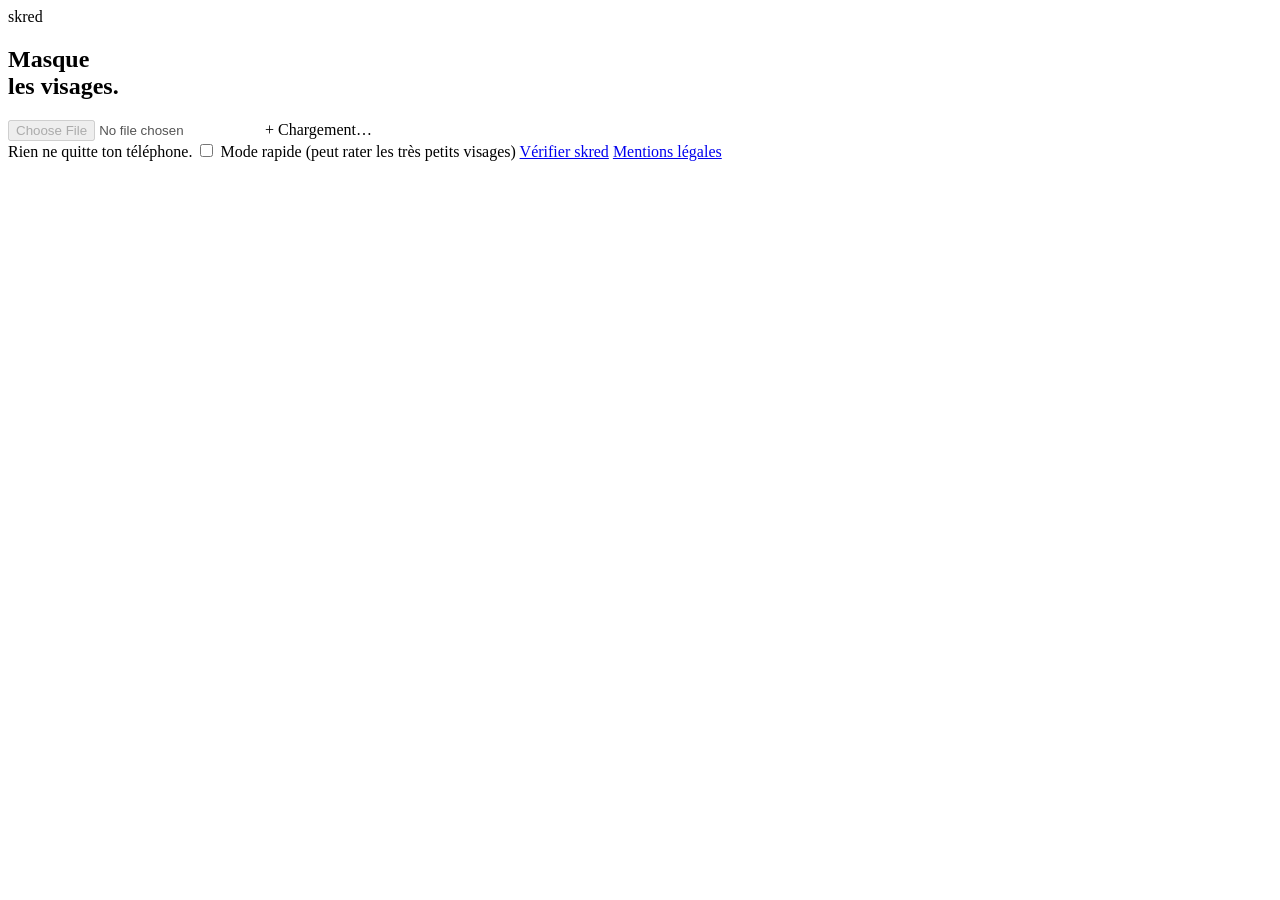
==== index.html @ 3abda354 "Merge b3fa2503c92418bdef7281a80622d403e297e1d4 into e3a7ec25f1b0d2bd3cec6b0a2721b082fd1eb796" ====
<!doctype html>
<html lang="fr">
<head>
<meta charset="utf-8">
<meta name="viewport" content="width=device-width, initial-scale=1, viewport-fit=cover">
<meta http-equiv="Content-Security-Policy" content="default-src 'self'; script-src 'self' 'wasm-unsafe-eval'; style-src 'self'; font-src 'self'; img-src 'self' blob: data:; media-src 'self' blob:; connect-src 'self'; worker-src 'self' blob:; object-src 'none'; base-uri 'none'; form-action 'none'">
<meta name="referrer" content="no-referrer">
<meta name="theme-color" content="#efede6">
<meta name="description" content="Masque les visages d'une vidéo ou d'une photo avec un carré plein, directement sur ton téléphone. Rien n'est envoyé sur internet.">
<title>skred · masque les visages avant de poster</title>
<link rel="icon" type="image/svg+xml" href="data:image/svg+xml,%3Csvg%20xmlns=%22http://www.w3.org/2000/svg%22%20viewBox=%220%200%2032%2032%22%3E%3Crect%20width=%2232%22%20height=%2232%22%20fill=%22%23efede6%22/%3E%3Crect%20x=%226%22%20y=%226%22%20width=%2220%22%20height=%2220%22%20fill=%22%230b0b0a%22/%3E%3C/svg%3E">
<link rel="manifest" href="manifest.webmanifest">
<link rel="apple-touch-icon" href="icons/icon-180.png">
<meta name="mobile-web-app-capable" content="yes">
<meta name="apple-mobile-web-app-title" content="skred">
<link rel="stylesheet" href="vendor/fonts/fonts.css">
<link rel="stylesheet" href="style.css">
</head>
<body>

<!-- Accueil -->
<section id="s-home" class="screen paper">
  <header class="top"><span class="brand">skred</span><button class="install" id="install" type="button" hidden>Installer l'app</button></header>
  <div class="middle">
    <h1 class="title">Masque<br>les visages.</h1>
    <label class="square pick" id="pickLabel" aria-disabled="true">
      <input type="file" id="file" accept="video/*,image/*" disabled>
      <span class="plus" aria-hidden="true">+</span>
      <span class="pickText" id="pickText">Chargement…</span>
    </label>
  </div>
  <p id="homeError" class="error" hidden></p>
  <footer class="foot">
    <span id="footNote">Rien ne quitte ton téléphone.</span>
    <label class="fast"><input type="checkbox" id="fast"> Mode rapide (peut rater les très petits visages)</label>
    <a href="verifier.html">Vérifier skred</a>
    <a href="mentions.html">Mentions légales</a>
    <span id="version"></span>
  </footer>
</section>

<!-- Guide d'installation sur iPhone (Apple ne permet pas d'installer depuis un bouton) -->
<div class="sheetBack" id="iosSheet" hidden>
  <div class="sheet" role="dialog" aria-modal="true" aria-labelledby="iosTitle">
    <h2 id="iosTitle">Installer<br>sur iPhone</h2>
    <p class="note">Gratuit, sans App Store. skred s'ouvrira comme une app, même sans réseau.</p>
    <ol class="steps">
      <li id="iosInApp" hidden><span class="n">0</span><span class="t">Ouvre cette page dans Safari : menu ⋯ puis « Ouvrir dans Safari » ou « dans le navigateur »</span><span></span></li>
      <li><span class="n">1</span><span class="t" id="iosShare">Touche le bouton Partager, en bas de Safari. Sur iOS 26, il est dans le menu ⋯ en bas à droite</span>
        <svg viewBox="0 0 24 24" fill="none" stroke="currentColor" stroke-width="1.8" stroke-linecap="round" stroke-linejoin="round" aria-hidden="true"><path d="M12 3v12M8 7l4-4 4 4"/><path d="M6 11H5v10h14V11h-1"/></svg></li>
      <li><span class="n">2</span><span class="t">Choisis « Sur l'écran d'accueil »</span>
        <svg viewBox="0 0 24 24" fill="none" stroke="currentColor" stroke-width="1.8" stroke-linecap="round" aria-hidden="true"><rect x="4" y="4" width="16" height="16" rx="3"/><path d="M12 8v8M8 12h8"/></svg></li>
      <li><span class="n">3</span><span class="t">Touche « Ajouter », en haut à droite</span><span></span></li>
    </ol>
    <button class="close" id="iosClose" type="button">J'ai compris</button>
  </div>
</div>

<!-- Analyse -->
<section id="s-scan" class="screen paper" hidden>
  <header class="top"><span class="brand">skred</span></header>
  <div class="middle">
    <span class="big" id="scanText">0%</span>
    <div class="square frame" id="scanFrame">
      <span class="tag">Image en cours</span>
      <span class="fill up" id="scanBar"></span>
    </div>
  </div>
  <button class="link" id="scanCancel" type="button">Annuler</button>
</section>

<!-- Vérification -->
<section id="s-review" class="screen ink" hidden>
  <p class="banner" id="hint">Touche un visage pour le masquer ou le démasquer.</p>
  <div class="stage" id="stage">
    <canvas id="view"></canvas>
    <button class="link small" id="restoreAll" type="button" hidden></button>
    <div class="maskBar" id="maskBar" hidden>
      <button type="button" id="mMinus" title="Plus petit">−</button>
      <button type="button" id="mPlus" title="Plus grand">+</button>
      <button type="button" id="mAll" title="Sur toute la vidéo" class="videoOnly">∞</button>
      <button type="button" id="mDelete" title="Retirer" class="sep">×</button>
    </div>
  </div>
  <div class="deck">
    <div class="timeline videoOnly" id="timeline">
      <button type="button" id="prev" class="step" title="Image précédente">‹</button>
      <div class="track"><canvas id="tracks"></canvas><input type="range" id="time" min="0" max="1" step="0.01" value="0" aria-label="Position dans la vidéo"></div>
      <button type="button" id="next" class="step" title="Image suivante">›</button>
    </div>
    <div class="row">
      <button type="button" id="play" class="ctl videoOnly" title="Lecture">▶</button>
      <button type="button" id="styleBtn" class="ctl" title="Style du masque"><span class="sq"></span></button>
      <button type="button" id="audioBtn" class="ctl mono videoOnly on" title="Garder le son">SON</button>
      <button type="button" id="export" class="go">Exporter</button>
    </div>
    <button type="button" id="personBtn" class="link">Masquer une personne en entier</button>
    <div class="row" id="personBar" hidden>
      <button type="button" id="pTrack" class="go">Masquer cette zone</button>
      <button type="button" id="pOther" class="ctl mono" title="Autre découpe">AUTRE</button>
      <button type="button" id="pCancel" class="ctl" title="Annuler">×</button>
    </div>
    <p class="note videoOnly" id="audioNote">Son gardé. La voix aussi permet de reconnaître quelqu'un.</p>
  </div>
</section>

<!-- Création -->
<section id="s-export" class="screen paper" hidden>
  <header class="top"><span class="brand">skred</span></header>
  <div class="middle">
    <span class="big" id="exportPct">0%</span>
    <div class="square frame" id="exportFrame">
      <span class="fill side" id="exportBar"></span>
    </div>
    <span class="strong">Garde l'écran allumé.</span>
    <span class="note" id="exportText"></span>
  </div>
  <button class="link" id="exportCancel" type="button">Annuler</button>
</section>

<!-- Résultat -->
<section id="s-done" class="screen paper" hidden>
  <header class="top"><span class="brand">skred</span></header>
  <div class="middle">
    <span class="big" id="doneTitle">Prête.</span>
    <div class="square frame dark">
      <video id="result" controls playsinline></video>
      <img id="resultImg" alt="Photo masquée" hidden>
    </div>
    <span class="strong" id="doneCheck">Regarde-la en entier avant de poster.</span>
    <span class="note">Le masque cache les visages, pas les vêtements, les tatouages, la voix ni le lieu. Aucun outil ne protège à 100 %.</span>
  </div>
  <div class="bottom">
    <a class="cta" id="download">Télécharger<span>↓</span></a>
    <div class="links">
      <button class="link" id="back" type="button">Corriger</button>
      <button class="link" id="share" type="button" hidden>Enregistrer ou partager</button>
      <button class="link" id="restart2" type="button">Autre fichier</button>
    </div>
    <span class="note" id="doneInfo"></span>
  </div>
</section>

<p id="fatal" class="error" hidden></p>
<p id="stats" class="note" hidden></p>

<video id="src" class="src" playsinline muted preload="auto"></video>
<script type="module" src="app.js"></script>
</body>
</html>
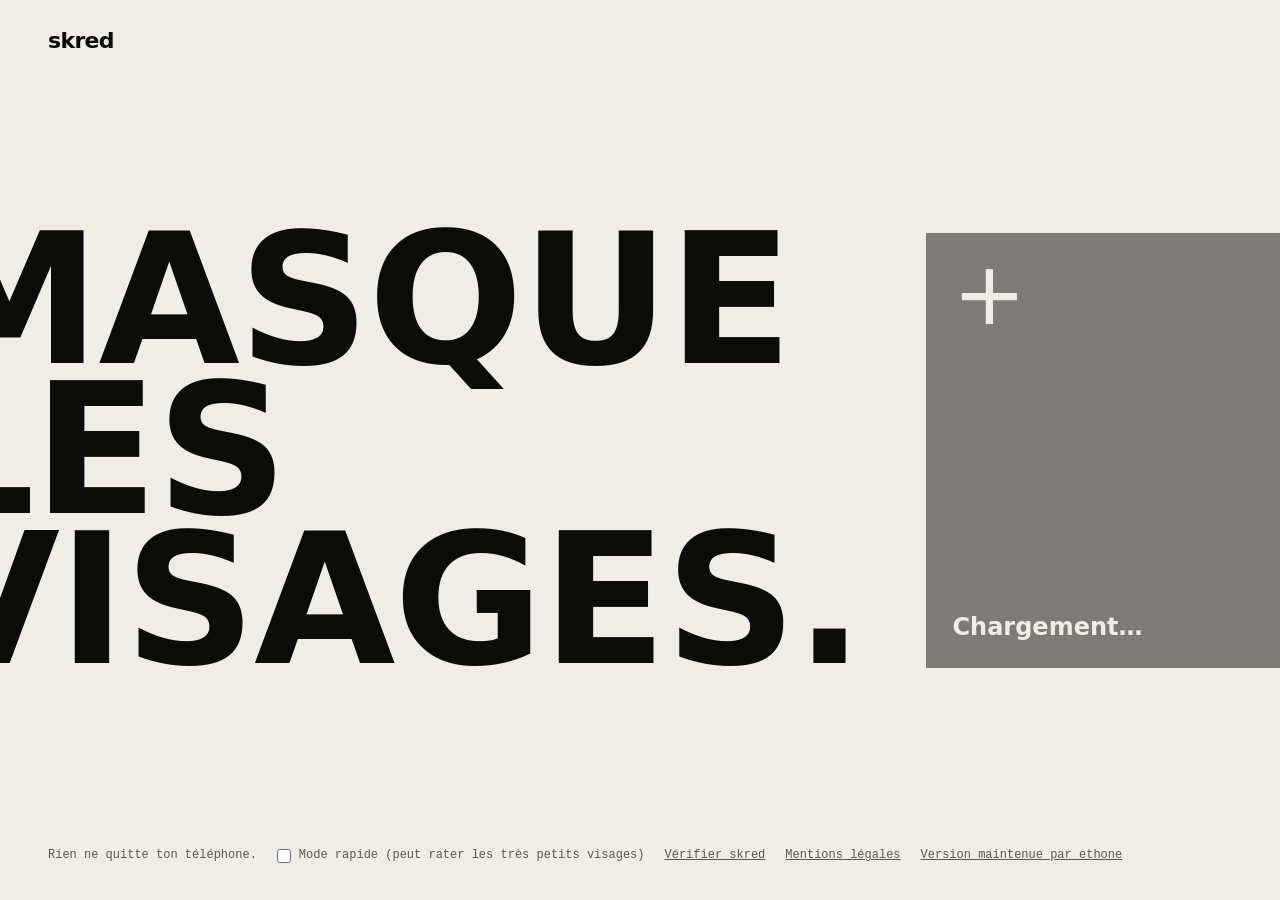
==== commit 2971703a: "Merge 2af11d168a0c9f878225cdbc935a66f2e5a0b3a6 into e3a7ec25f1b0d2bd3cec6b0a2721b082fd1eb796" ====
--- a/index.html
+++ b/index.html
@@ -35,6 +35,7 @@
     <label class="fast"><input type="checkbox" id="fast"> Mode rapide (peut rater les très petits visages)</label>
     <a href="verifier.html">Vérifier skred</a>
     <a href="mentions.html">Mentions légales</a>
+    <a href="https://github.com/ethoneslop/skred">Version maintenue par ethone</a>
     <span id="version"></span>
   </footer>
 </section>
@@ -74,31 +75,53 @@
   <p class="banner" id="hint">Touche un visage pour le masquer ou le démasquer.</p>
   <div class="stage" id="stage">
     <canvas id="view"></canvas>
+    <div class="zoomBar" role="group" aria-label="Zoom de l'aperçu">
+      <button type="button" id="zoomOut" title="Réduire l'aperçu" aria-label="Réduire l'aperçu">−</button>
+      <button type="button" id="zoomReset" title="Revenir à 100 %">100 %</button>
+      <button type="button" id="zoomIn" title="Agrandir l'aperçu" aria-label="Agrandir l'aperçu">+</button>
+      <button type="button" id="panView" title="Déplacer l'aperçu agrandi" aria-pressed="false" hidden>Déplacer</button>
+    </div>
+    <div id="maskHandles" hidden>
+      <button type="button" class="resizeHandle nw" id="resize-nw" aria-label="Redimensionner le coin supérieur gauche"></button>
+      <button type="button" class="resizeHandle n" id="resize-n" aria-label="Redimensionner le bord supérieur"></button>
+      <button type="button" class="resizeHandle ne" id="resize-ne" aria-label="Redimensionner le coin supérieur droit"></button>
+      <button type="button" class="resizeHandle e" id="resize-e" aria-label="Redimensionner le bord droit"></button>
+      <button type="button" class="resizeHandle se" id="resize-se" aria-label="Redimensionner le coin inférieur droit"></button>
+      <button type="button" class="resizeHandle s" id="resize-s" aria-label="Redimensionner le bord inférieur"></button>
+      <button type="button" class="resizeHandle sw" id="resize-sw" aria-label="Redimensionner le coin inférieur gauche"></button>
+      <button type="button" class="resizeHandle w" id="resize-w" aria-label="Redimensionner le bord gauche"></button>
+    </div>
     <button class="link small" id="restoreAll" type="button" hidden></button>
     <div class="maskBar" id="maskBar" hidden>
-      <button type="button" id="mMinus" title="Plus petit">−</button>
-      <button type="button" id="mPlus" title="Plus grand">+</button>
-      <button type="button" id="mAll" title="Sur toute la vidéo" class="videoOnly">∞</button>
-      <button type="button" id="mDelete" title="Retirer" class="sep">×</button>
+      <button type="button" id="mDelete" title="Retirer">×</button>
     </div>
   </div>
   <div class="deck">
-    <div class="timeline videoOnly" id="timeline">
-      <button type="button" id="prev" class="step" title="Image précédente">‹</button>
-      <div class="track"><canvas id="tracks"></canvas><input type="range" id="time" min="0" max="1" step="0.01" value="0" aria-label="Position dans la vidéo"></div>
-      <button type="button" id="next" class="step" title="Image suivante">›</button>
+    <div class="timelineGroup videoOnly">
+      <div class="timeline" id="timeline">
+        <button type="button" id="prev" class="step" title="Image précédente">‹</button>
+        <div class="track" id="trackScroll"><div class="trackSurface" id="trackSurface"><canvas id="tracks"></canvas><input type="range" id="time" min="0" max="1" step="0.01" value="0" aria-label="Position dans la vidéo" title="Clique sur une ligne pour sélectionner son masque"></div></div>
+        <button type="button" id="next" class="step" title="Image suivante">›</button>
+      </div>
+      <p class="note" id="frameStatus" aria-live="off"></p>
+      <div class="maskTiming" id="maskTiming" role="group" aria-label="Durée du masque sélectionné" hidden>
+        <div class="timingFields">
+          <label>Début (s)<input type="number" id="mStart" min="0" step="any" inputmode="decimal"></label>
+          <label>Fin (s)<input type="number" id="mEnd" min="0" step="any" inputmode="decimal"></label>
+        </div>
+        <div class="timingActions">
+          <button type="button" id="mStartHere">Début ici</button>
+          <button type="button" id="mEndHere" title="Inclure l’image affichée, puis arrêter le masque">Fin ici</button>
+          <button type="button" id="mAll">Toute la vidéo</button>
+          <button type="button" id="mKey" title="Enregistrer la position et la taille sur cette image" hidden>◆ Point clé</button>
+        </div>
+      </div>
     </div>
     <div class="row">
       <button type="button" id="play" class="ctl videoOnly" title="Lecture">▶</button>
       <button type="button" id="styleBtn" class="ctl" title="Style du masque"><span class="sq"></span></button>
       <button type="button" id="audioBtn" class="ctl mono videoOnly on" title="Garder le son">SON</button>
       <button type="button" id="export" class="go">Exporter</button>
-    </div>
-    <button type="button" id="personBtn" class="link">Masquer une personne en entier</button>
-    <div class="row" id="personBar" hidden>
-      <button type="button" id="pTrack" class="go">Masquer cette zone</button>
-      <button type="button" id="pOther" class="ctl mono" title="Autre découpe">AUTRE</button>
-      <button type="button" id="pCancel" class="ctl" title="Annuler">×</button>
     </div>
     <p class="note videoOnly" id="audioNote">Son gardé. La voix aussi permet de reconnaître quelqu'un.</p>
   </div>
--- a/style.css
+++ b/style.css
@@ -0,0 +1,459 @@
+:root {
+  --paper: #efede6;
+  --ink: #0b0b0a;
+  --yellow: #e4ff3a;
+  --mute: #5a5852;
+  --dim: #6a6862;
+  --soft: #9c9a93;
+  --line: #3a3a38;
+  --well: #1f1f1e;
+  --hatch-light: repeating-linear-gradient(45deg, #d8d6ce 0 6px, #cfcdc5 6px 12px);
+  --hatch-dark: repeating-linear-gradient(45deg, #2a2a28 0 6px, #232321 6px 12px);
+  --mono: 'JetBrains Mono', ui-monospace, SFMono-Regular, Menlo, monospace;
+}
+
+* { box-sizing: border-box; }
+html { -webkit-text-size-adjust: 100%; }
+body {
+  margin: 0;
+  background: var(--paper);
+  color: var(--ink);
+  font-family: 'Archivo', system-ui, -apple-system, sans-serif;
+  -webkit-font-smoothing: antialiased;
+}
+[hidden] { display: none !important; }
+button { font: inherit; color: inherit; }
+
+/* ---------- Écrans ---------- */
+
+.screen {
+  min-height: 100vh;
+  min-height: 100dvh;
+  display: flex;
+  flex-direction: column;
+  padding: 18px 24px calc(28px + env(safe-area-inset-bottom));
+}
+.paper { background: var(--paper); color: var(--ink); }
+.ink { background: var(--ink); color: var(--paper); padding: 0; }
+
+.top { display: flex; align-items: center; justify-content: space-between; }
+.brand { font-weight: 800; font-size: 20px; letter-spacing: -0.03em; }
+
+.middle {
+  flex: 1;
+  display: flex;
+  flex-direction: column;
+  justify-content: center;
+  gap: 28px;
+  padding: 24px 0;
+}
+
+.title, .big {
+  margin: 0;
+  font-weight: 900;
+  font-stretch: 62%;
+  font-size: clamp(64px, 24vw, 92px);
+  line-height: 0.84;
+  text-transform: uppercase;
+  letter-spacing: -0.01em;
+}
+.strong { font-weight: 800; font-size: 17px; line-height: 1.3; }
+.note { margin: 0; font: 500 11px/1.4 var(--mono); color: var(--mute); }
+.ink .note { color: var(--soft); }
+
+/* Le carré : bouton d'accueil, cadre d'image, aperçu du résultat. */
+.square {
+  position: relative;
+  width: min(342px, 100%);
+  aspect-ratio: 1;
+  flex: none;
+}
+.pick {
+  display: flex;
+  flex-direction: column;
+  justify-content: space-between;
+  padding: 20px;
+  background: var(--ink);
+  color: var(--paper);
+  cursor: pointer;
+  -webkit-tap-highlight-color: transparent;
+}
+.pick:focus-within { outline: 3px solid var(--yellow); outline-offset: 3px; }
+.pick[aria-disabled="true"] { opacity: 0.5; pointer-events: none; }
+.pick.over { outline: 3px dashed var(--yellow); outline-offset: 3px; }
+.pick input { position: absolute; width: 1px; height: 1px; opacity: 0; }
+.plus { font-weight: 300; font-size: 64px; line-height: 0.8; }
+.pickText { font-weight: 800; font-size: 20px; line-height: 1.2; }
+
+.frame { background: var(--hatch-light); overflow: hidden; }
+.frame.dark { background: var(--hatch-dark); }
+.frame > canvas, .frame > video, .frame > img {
+  position: absolute;
+  inset: 0;
+  width: 100%;
+  height: 100%;
+  object-fit: contain;
+  display: block;
+  background: transparent;
+}
+.tag {
+  position: absolute;
+  left: 12px;
+  top: 12px;
+  z-index: 2;
+  font: 500 10px/1 var(--mono);
+  color: var(--dim);
+  text-transform: uppercase;
+}
+.fill { position: absolute; background: rgba(11, 11, 10, 0.82); z-index: 1; transition: height 0.2s, width 0.2s; }
+.fill.up { left: 0; right: 0; bottom: 0; height: 0; }
+.fill.side { left: 0; top: 0; bottom: 0; width: 0; }
+
+.link {
+  all: unset;
+  cursor: pointer;
+  align-self: flex-start;
+  font: 500 13px/1 var(--mono);
+  color: inherit;
+  text-decoration: underline;
+  text-underline-offset: 4px;
+  padding: 6px 0;
+}
+.link:focus-visible { outline: 2px solid var(--yellow); outline-offset: 3px; }
+
+.foot {
+  display: flex;
+  flex-wrap: wrap;
+  gap: 8px 20px;
+  align-items: center;
+  font: 500 11px/1.4 var(--mono);
+  color: var(--mute);
+}
+.fast { display: inline-flex; align-items: center; gap: 8px; cursor: pointer; }
+.fast input { width: 14px; height: 14px; margin: 0; accent-color: var(--ink); }
+#version { margin-left: auto; color: var(--dim); }
+
+.error {
+  margin: 12px 0 0;
+  padding: 12px 14px;
+  background: var(--ink);
+  color: var(--yellow);
+  font: 500 13px/1.45 var(--mono);
+}
+
+/* ---------- Vérification ---------- */
+
+.stage {
+  position: relative;
+  flex: 1;
+  min-height: 0;
+  background: var(--hatch-dark);
+  overflow: hidden;
+  touch-action: none;
+}
+.stage > canvas {
+  position: absolute;
+  inset: 0;
+  width: 100%;
+  height: 100%;
+  object-fit: contain;
+  display: block;
+}
+.zoomBar {
+  position: absolute;
+  top: 10px;
+  right: 10px;
+  z-index: 5;
+  display: flex;
+  gap: 3px;
+  background: var(--ink);
+  padding: 3px;
+  border: 1px solid var(--paper);
+}
+.zoomBar button {
+  min-width: 34px;
+  min-height: 34px;
+  padding: 4px 8px;
+  color: var(--paper);
+  background: var(--well);
+  border: 0;
+  font: 700 12px/1 var(--mono);
+  cursor: pointer;
+}
+.zoomBar button.on { color: var(--ink); background: var(--yellow); }
+.zoomBar button:focus-visible { outline: 2px solid var(--yellow); outline-offset: 2px; }
+/* Au-dessus de la vidéo, jamais posé dessus : il cacherait des visages en haut de l'image. */
+.banner {
+  flex: none;
+  margin: 0;
+  padding: 10px 12px;
+  background: var(--paper);
+  color: var(--ink);
+  font-weight: 800;
+  font-size: 14px;
+  line-height: 1.3;
+  pointer-events: none;
+}
+.link.small {
+  position: absolute;
+  left: 16px;
+  bottom: 12px;
+  font-size: 11px;
+  color: var(--yellow);
+  background: var(--ink);
+  padding: 6px 8px;
+}
+.maskBar {
+  position: absolute;
+  display: flex;
+  background: var(--yellow);
+  color: var(--ink);
+  font-weight: 800;
+  font-size: 18px;
+  z-index: 3;
+}
+.maskBar button {
+  all: unset;
+  cursor: pointer;
+  width: 44px;
+  height: 44px;
+  display: flex;
+  align-items: center;
+  justify-content: center;
+}
+.maskBar button.sep { border-left: 2px solid var(--ink); }
+.maskBar button:active { background: rgba(11, 11, 10, 0.12); }
+#maskHandles { position: absolute; inset: 0; pointer-events: none; z-index: 4; }
+.resizeHandle {
+  all: unset;
+  position: absolute;
+  width: 32px;
+  height: 32px;
+  transform: translate(-50%, -50%);
+  pointer-events: auto;
+  touch-action: none;
+}
+.resizeHandle::after {
+  content: '';
+  position: absolute;
+  inset: 9px;
+  background: var(--yellow);
+  border: 2px solid var(--ink);
+}
+.resizeHandle.nw, .resizeHandle.se { cursor: nwse-resize; }
+.resizeHandle.ne, .resizeHandle.sw { cursor: nesw-resize; }
+.resizeHandle.n, .resizeHandle.s { cursor: ns-resize; }
+.resizeHandle.e, .resizeHandle.w { cursor: ew-resize; }
+.resizeHandle:focus-visible::after { outline: 2px solid var(--paper); outline-offset: 2px; }
+.maskTiming { margin-top: 10px; padding-top: 10px; border-top: 1px solid var(--line); }
+.timingFields { display: flex; gap: 8px; }
+.timingFields label { flex: 1; min-width: 0; font: 500 11px/1.4 var(--mono); }
+.timingFields input {
+  display: block;
+  width: 100%;
+  min-width: 0;
+  margin-top: 4px;
+  padding: 6px 8px;
+  background: var(--well);
+  color: var(--paper);
+  border: 1px solid var(--line);
+  font: 500 14px/1.4 var(--mono);
+}
+.timingActions { display: flex; flex-wrap: wrap; gap: 6px; margin-top: 8px; }
+.timingActions button {
+  padding: 8px;
+  background: var(--well);
+  border: 1px solid var(--line);
+  color: var(--paper);
+  cursor: pointer;
+  font: 600 11px/1.4 var(--mono);
+}
+.timingActions button.on { border-color: var(--yellow); color: var(--yellow); }
+.timingFields input:focus-visible, .timingActions button:focus-visible { outline: 2px solid var(--yellow); outline-offset: 2px; }
+
+.deck {
+  padding: 14px 16px calc(24px + env(safe-area-inset-bottom));
+  display: flex;
+  flex-direction: column;
+  gap: 14px;
+}
+.timelineGroup { min-width: 0; }
+.timelineGroup .note { margin: 6px 0 0; }
+.timeline { display: flex; gap: 6px; align-items: stretch; min-height: 36px; }
+.step {
+  all: unset;
+  cursor: pointer;
+  width: 36px;
+  height: 32px;
+  align-self: center;
+  flex: none;
+  display: flex;
+  align-items: center;
+  justify-content: center;
+  border: 2px solid var(--line);
+  font: 700 18px/1 var(--mono);
+}
+.track { position: relative; flex: 1; min-width: 0; max-height: 168px; overflow-y: auto; background: var(--well); }
+.trackSurface { position: relative; min-height: 36px; }
+.trackSurface canvas { position: absolute; inset: 0; width: 100%; height: 100%; display: block; }
+.trackSurface input {
+  position: absolute;
+  inset: 0;
+  width: 100%;
+  height: 100%;
+  margin: 0;
+  opacity: 0;
+  cursor: pointer;
+  touch-action: none;
+}
+.row { display: flex; gap: 6px; align-items: stretch; }
+.ctl {
+  all: unset;
+  cursor: pointer;
+  flex: none;
+  width: 56px;
+  height: 56px;
+  border: 2px solid var(--line);
+  display: flex;
+  align-items: center;
+  justify-content: center;
+  font-size: 18px;
+  text-align: center;
+}
+.ctl.mono { font: 700 11px/1 var(--mono); }
+.ctl.on { background: var(--paper); color: var(--ink); border-color: var(--paper); }
+.ctl .sq { width: 18px; height: 18px; background: var(--paper); }
+.ctl.on .sq { background: var(--ink); }
+.go {
+  all: unset;
+  cursor: pointer;
+  flex: 1;
+  height: 56px;
+  background: var(--paper);
+  color: var(--ink);
+  display: flex;
+  align-items: center;
+  justify-content: center;
+  font-weight: 900;
+  font-stretch: 75%;
+  font-size: 20px;
+  text-transform: uppercase;
+}
+.ctl:focus-visible, .go:focus-visible, .step:focus-visible { outline: 2px solid var(--yellow); outline-offset: 2px; }
+
+/* ---------- Résultat ---------- */
+
+.bottom { display: flex; flex-direction: column; gap: 14px; }
+.cta {
+  height: 64px;
+  padding: 0 20px;
+  background: var(--ink);
+  color: var(--paper);
+  display: flex;
+  align-items: center;
+  justify-content: space-between;
+  font-weight: 900;
+  font-stretch: 75%;
+  font-size: 22px;
+  text-transform: uppercase;
+  text-decoration: none;
+}
+.links { display: flex; flex-wrap: wrap; gap: 4px 20px; }
+
+#stats { padding: 8px 24px; }
+
+/* La vidéo d'origine reste dans la page (les navigateurs ne décodent pas toujours une vidéo retirée), mais invisible. */
+.src {
+  position: fixed;
+  left: 0;
+  bottom: 0;
+  width: 2px;
+  height: 2px;
+  opacity: 0;
+  pointer-events: none;
+}
+
+/* ---------- Ordinateur ---------- */
+
+@media (min-width: 900px) {
+  .screen { padding: 28px 48px 36px; }
+  .ink { padding: 0; }
+  .brand { font-size: 22px; }
+  /* Titre et carré côte à côte, au centre, à la même hauteur : un mot par ligne, le carré donne la taille. */
+  #s-home .middle { --s: min(34vw, 62vh, 760px); flex-direction: row; align-items: center; justify-content: center; gap: clamp(40px, 5vw, 96px); }
+  #s-home .title { flex: none; width: min-content; font-size: calc(var(--s) * 0.42); line-height: 0.82; }
+  #s-home .square { width: var(--s); padding: calc(var(--s) * 0.06); }
+  #s-home .plus { font-size: 88px; }
+  #s-home .pickText { font-size: 24px; line-height: 1.25; }
+  .foot { font-size: 12px; }
+  .middle:not(#s-home .middle) { align-items: flex-start; }
+  .banner { font-size: 15px; padding: 10px 24px; }
+  .deck { flex-direction: row; align-items: center; gap: 10px; padding: 16px 24px 20px; }
+  .timelineGroup { flex: 2; min-width: 240px; order: 1; }
+  .timeline { min-height: 52px; }
+  .track { max-height: 224px; }
+  .step { height: 48px; }
+  .row { order: 2; }
+  .ctl { width: 52px; height: 52px; }
+  .go { flex: none; height: 52px; padding: 0 32px; }
+  #audioNote { order: 3; flex: 1; min-width: 0; }
+  #play { order: 0; }
+}
+.maskBar button.on { background: rgba(11, 11, 10, 0.18); }
+
+/* ---------- Installer l'app ---------- */
+
+.install {
+  all: unset;
+  cursor: pointer;
+  display: inline-flex;
+  align-items: center;
+  gap: 8px;
+  padding: 8px 10px;
+  border: 1.5px solid var(--ink);
+  font: 500 12px/1 var(--mono);
+  text-transform: uppercase;
+  letter-spacing: 0.02em;
+  -webkit-tap-highlight-color: transparent;
+}
+.install::before { content: ''; width: 8px; height: 8px; background: var(--ink); }
+.install:focus-visible { outline: 3px solid var(--yellow); outline-offset: 3px; }
+
+.sheetBack { position: fixed; inset: 0; z-index: 10; background: rgba(11, 11, 10, 0.55); display: flex; align-items: flex-end; justify-content: center; }
+.sheet { width: 100%; max-width: 520px; max-height: 100%; overflow-y: auto; background: var(--paper); color: var(--ink); padding: 22px 24px calc(26px + env(safe-area-inset-bottom)); }
+.sheet h2 { margin: 0 0 6px; font-weight: 900; font-stretch: 62%; font-size: 44px; line-height: 0.9; text-transform: uppercase; }
+.sheet .note { margin-bottom: 18px; }
+.steps { list-style: none; margin: 0 0 20px; padding: 0; display: grid; gap: 10px; }
+.steps li { display: grid; grid-template-columns: 34px 1fr auto; align-items: center; gap: 12px; padding: 12px; background: #e4e2da; }
+.steps .n { width: 34px; height: 34px; display: grid; place-items: center; background: var(--ink); color: var(--paper); font: 700 15px/1 var(--mono); }
+.steps .t { font-weight: 700; font-size: 16px; line-height: 1.25; }
+.steps svg { width: 24px; height: 24px; }
+.sheet .close { all: unset; cursor: pointer; display: block; width: 100%; box-sizing: border-box; text-align: center; padding: 15px 0; background: var(--ink); color: var(--paper); font-weight: 800; font-size: 16px; }
+.sheet .close:focus-visible { outline: 3px solid var(--yellow); outline-offset: 3px; }
+
+/* Page des mentions légales */
+.legal { max-width: 640px; margin: 0 auto; padding: 32px 16px 64px; font-size: 15px; line-height: 1.55; }
+.legal h1 { font-size: 28px; margin: 24px 0 8px; }
+.legal h2 { font: 600 12px/1.4 var(--mono); text-transform: uppercase; letter-spacing: .04em; margin: 28px 0 6px; color: var(--mute); }
+.legal p { margin: 0 0 10px; }
+.legal a, .foot a { color: inherit; }
+.legal code { font: 500 13px/1.4 var(--mono); }
+
+/* Page « Vérifier skred » */
+.verif { max-width: 640px; margin: 0 auto; padding: 18px 16px calc(40px + env(safe-area-inset-bottom)); display: flex; flex-direction: column; gap: 28px; }
+.verif a { color: inherit; }
+.verif .brand { text-decoration: none; }
+.verif .title { margin-top: 12px; }
+.verif .strong { margin: 0; }
+.verif section { display: flex; flex-direction: column; gap: 12px; }
+.verif h2 { margin: 0; font: 600 12px/1.4 var(--mono); text-transform: uppercase; letter-spacing: 0.04em; color: var(--mute); }
+.verif p, .verif li { font-size: 15px; line-height: 1.5; margin: 0; }
+.verif code { font: 500 13px/1.4 var(--mono); }
+.verif .facts { list-style: none; margin: 0; padding: 0; display: flex; flex-direction: column; gap: 10px; }
+.verif .facts li { border-left: 3px solid var(--ink); padding-left: 12px; }
+.verif .proof { background: var(--ink); color: var(--paper); padding: 18px 18px 20px; display: grid; grid-template-columns: auto 1fr; column-gap: 14px; row-gap: 6px; }
+.verif .proof .n { grid-row: span 2; font-weight: 900; font-stretch: 62%; font-size: 48px; line-height: 0.9; }
+.verif .proof h3 { margin: 0; font-weight: 900; font-stretch: 75%; font-size: 24px; line-height: 1; text-transform: uppercase; }
+.verif .proof p { color: #d8d6ce; }
+.verif .limits { background: var(--hatch-light); padding: 18px; }
+.verif .cta { margin-top: 8px; color: var(--paper); }
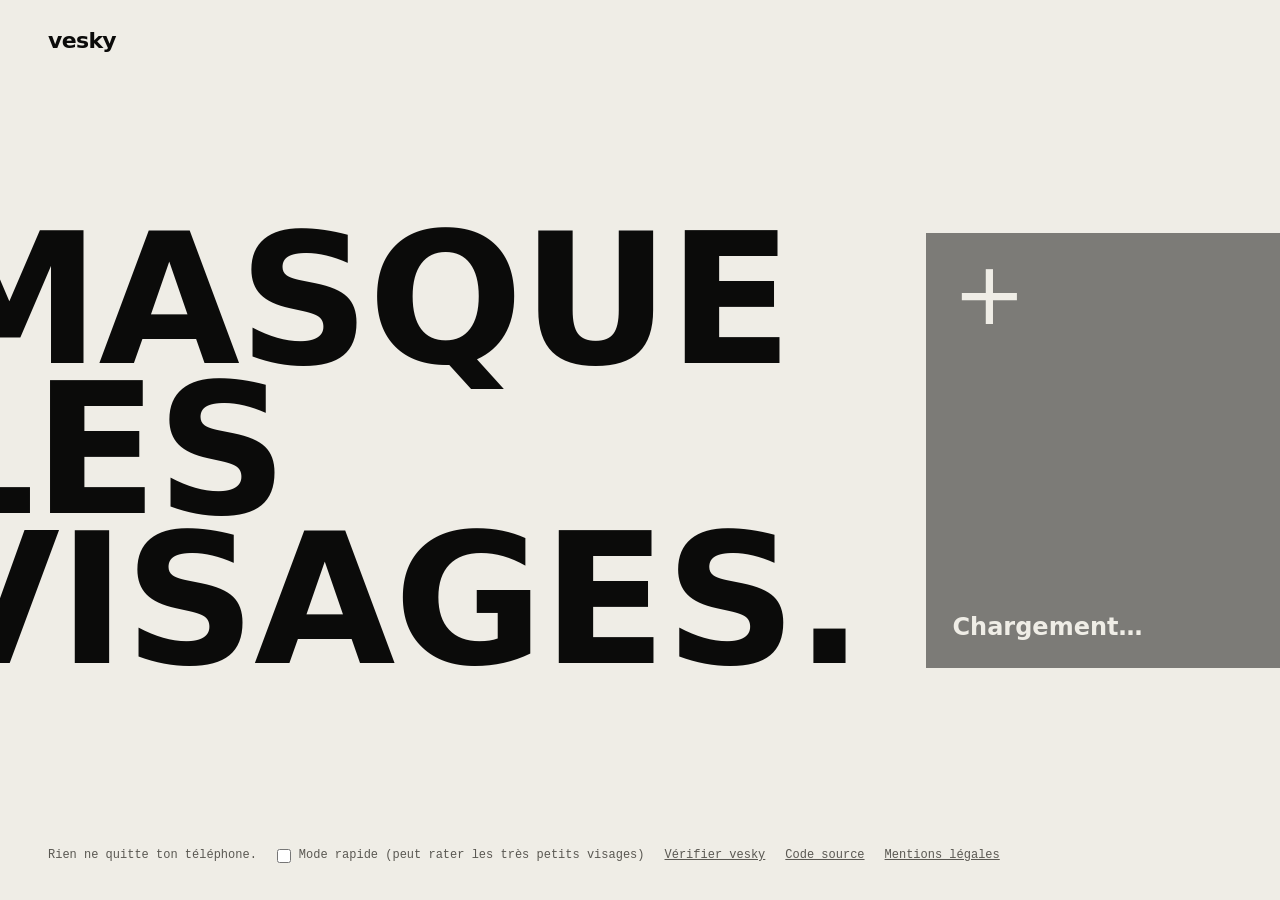
==== commit e75b43ec: "Bandeau qui invite à quitter le navigateur intégré de TikTok, Instagram ou Facebook, qui lit mal les" ====
--- a/index.html
+++ b/index.html
@@ -7,12 +7,12 @@
 <meta name="referrer" content="no-referrer">
 <meta name="theme-color" content="#efede6">
 <meta name="description" content="Masque les visages d'une vidéo ou d'une photo avec un carré plein, directement sur ton téléphone. Rien n'est envoyé sur internet.">
-<title>skred · masque les visages avant de poster</title>
+<title>vesky · masque les visages avant de poster</title>
 <link rel="icon" type="image/svg+xml" href="data:image/svg+xml,%3Csvg%20xmlns=%22http://www.w3.org/2000/svg%22%20viewBox=%220%200%2032%2032%22%3E%3Crect%20width=%2232%22%20height=%2232%22%20fill=%22%23efede6%22/%3E%3Crect%20x=%226%22%20y=%226%22%20width=%2220%22%20height=%2220%22%20fill=%22%230b0b0a%22/%3E%3C/svg%3E">
 <link rel="manifest" href="manifest.webmanifest">
 <link rel="apple-touch-icon" href="icons/icon-180.png">
 <meta name="mobile-web-app-capable" content="yes">
-<meta name="apple-mobile-web-app-title" content="skred">
+<meta name="apple-mobile-web-app-title" content="vesky">
 <link rel="stylesheet" href="vendor/fonts/fonts.css">
 <link rel="stylesheet" href="style.css">
 </head>
@@ -20,7 +20,9 @@
 
 <!-- Accueil -->
 <section id="s-home" class="screen paper">
-  <header class="top"><span class="brand">skred</span><button class="install" id="install" type="button" hidden>Installer l'app</button></header>
+  <p class="inApp" id="inApp" hidden><span id="inAppText"></span>
+    <svg viewBox="0 0 24 24" fill="none" stroke="currentColor" stroke-width="2.4" stroke-linecap="round" stroke-linejoin="round" aria-hidden="true"><path d="M6 18L18 6M9 6h9v9"/></svg></p>
+  <header class="top"><span class="brand">vesky</span><button class="install" id="install" type="button" hidden>Installer l'app</button></header>
   <div class="middle">
     <h1 class="title">Masque<br>les visages.</h1>
     <label class="square pick" id="pickLabel" aria-disabled="true">
@@ -33,9 +35,9 @@
   <footer class="foot">
     <span id="footNote">Rien ne quitte ton téléphone.</span>
     <label class="fast"><input type="checkbox" id="fast"> Mode rapide (peut rater les très petits visages)</label>
-    <a href="verifier.html">Vérifier skred</a>
+    <a href="verifier.html">Vérifier vesky</a>
+    <a href="https://github.com/Nctrn17/vesky">Code source</a>
     <a href="mentions.html">Mentions légales</a>
-    <a href="https://github.com/ethoneslop/skred">Version maintenue par ethone</a>
     <span id="version"></span>
   </footer>
 </section>
@@ -44,7 +46,7 @@
 <div class="sheetBack" id="iosSheet" hidden>
   <div class="sheet" role="dialog" aria-modal="true" aria-labelledby="iosTitle">
     <h2 id="iosTitle">Installer<br>sur iPhone</h2>
-    <p class="note">Gratuit, sans App Store. skred s'ouvrira comme une app, même sans réseau.</p>
+    <p class="note">Gratuit, sans App Store. vesky s'ouvrira comme une app, même sans réseau.</p>
     <ol class="steps">
       <li id="iosInApp" hidden><span class="n">0</span><span class="t">Ouvre cette page dans Safari : menu ⋯ puis « Ouvrir dans Safari » ou « dans le navigateur »</span><span></span></li>
       <li><span class="n">1</span><span class="t" id="iosShare">Touche le bouton Partager, en bas de Safari. Sur iOS 26, il est dans le menu ⋯ en bas à droite</span>
@@ -59,7 +61,7 @@
 
 <!-- Analyse -->
 <section id="s-scan" class="screen paper" hidden>
-  <header class="top"><span class="brand">skred</span></header>
+  <header class="top"><span class="brand">vesky</span></header>
   <div class="middle">
     <span class="big" id="scanText">0%</span>
     <div class="square frame" id="scanFrame">
@@ -75,47 +77,19 @@
   <p class="banner" id="hint">Touche un visage pour le masquer ou le démasquer.</p>
   <div class="stage" id="stage">
     <canvas id="view"></canvas>
-    <div class="zoomBar" role="group" aria-label="Zoom de l'aperçu">
-      <button type="button" id="zoomOut" title="Réduire l'aperçu" aria-label="Réduire l'aperçu">−</button>
-      <button type="button" id="zoomReset" title="Revenir à 100 %">100 %</button>
-      <button type="button" id="zoomIn" title="Agrandir l'aperçu" aria-label="Agrandir l'aperçu">+</button>
-      <button type="button" id="panView" title="Déplacer l'aperçu agrandi" aria-pressed="false" hidden>Déplacer</button>
-    </div>
-    <div id="maskHandles" hidden>
-      <button type="button" class="resizeHandle nw" id="resize-nw" aria-label="Redimensionner le coin supérieur gauche"></button>
-      <button type="button" class="resizeHandle n" id="resize-n" aria-label="Redimensionner le bord supérieur"></button>
-      <button type="button" class="resizeHandle ne" id="resize-ne" aria-label="Redimensionner le coin supérieur droit"></button>
-      <button type="button" class="resizeHandle e" id="resize-e" aria-label="Redimensionner le bord droit"></button>
-      <button type="button" class="resizeHandle se" id="resize-se" aria-label="Redimensionner le coin inférieur droit"></button>
-      <button type="button" class="resizeHandle s" id="resize-s" aria-label="Redimensionner le bord inférieur"></button>
-      <button type="button" class="resizeHandle sw" id="resize-sw" aria-label="Redimensionner le coin inférieur gauche"></button>
-      <button type="button" class="resizeHandle w" id="resize-w" aria-label="Redimensionner le bord gauche"></button>
-    </div>
     <button class="link small" id="restoreAll" type="button" hidden></button>
     <div class="maskBar" id="maskBar" hidden>
-      <button type="button" id="mDelete" title="Retirer">×</button>
+      <button type="button" id="mMinus" title="Plus petit">−</button>
+      <button type="button" id="mPlus" title="Plus grand">+</button>
+      <button type="button" id="mAll" title="Sur toute la vidéo" class="videoOnly">∞</button>
+      <button type="button" id="mDelete" title="Retirer" class="sep">×</button>
     </div>
   </div>
   <div class="deck">
-    <div class="timelineGroup videoOnly">
-      <div class="timeline" id="timeline">
-        <button type="button" id="prev" class="step" title="Image précédente">‹</button>
-        <div class="track" id="trackScroll"><div class="trackSurface" id="trackSurface"><canvas id="tracks"></canvas><input type="range" id="time" min="0" max="1" step="0.01" value="0" aria-label="Position dans la vidéo" title="Clique sur une ligne pour sélectionner son masque"></div></div>
-        <button type="button" id="next" class="step" title="Image suivante">›</button>
-      </div>
-      <p class="note" id="frameStatus" aria-live="off"></p>
-      <div class="maskTiming" id="maskTiming" role="group" aria-label="Durée du masque sélectionné" hidden>
-        <div class="timingFields">
-          <label>Début (s)<input type="number" id="mStart" min="0" step="any" inputmode="decimal"></label>
-          <label>Fin (s)<input type="number" id="mEnd" min="0" step="any" inputmode="decimal"></label>
-        </div>
-        <div class="timingActions">
-          <button type="button" id="mStartHere">Début ici</button>
-          <button type="button" id="mEndHere" title="Inclure l’image affichée, puis arrêter le masque">Fin ici</button>
-          <button type="button" id="mAll">Toute la vidéo</button>
-          <button type="button" id="mKey" title="Enregistrer la position et la taille sur cette image" hidden>◆ Point clé</button>
-        </div>
-      </div>
+    <div class="timeline videoOnly" id="timeline">
+      <button type="button" id="prev" class="step" title="Image précédente">‹</button>
+      <div class="track"><canvas id="tracks"></canvas><input type="range" id="time" min="0" max="1" step="0.01" value="0" aria-label="Position dans la vidéo"></div>
+      <button type="button" id="next" class="step" title="Image suivante">›</button>
     </div>
     <div class="row">
       <button type="button" id="play" class="ctl videoOnly" title="Lecture">▶</button>
@@ -129,7 +103,7 @@
 
 <!-- Création -->
 <section id="s-export" class="screen paper" hidden>
-  <header class="top"><span class="brand">skred</span></header>
+  <header class="top"><span class="brand">vesky</span></header>
   <div class="middle">
     <span class="big" id="exportPct">0%</span>
     <div class="square frame" id="exportFrame">
@@ -143,7 +117,7 @@
 
 <!-- Résultat -->
 <section id="s-done" class="screen paper" hidden>
-  <header class="top"><span class="brand">skred</span></header>
+  <header class="top"><span class="brand">vesky</span></header>
   <div class="middle">
     <span class="big" id="doneTitle">Prête.</span>
     <div class="square frame dark">
--- a/style.css
+++ b/style.css
@@ -141,6 +141,21 @@
   font: 500 13px/1.45 var(--mono);
 }
 
+/* Navigateur intégré de TikTok, Instagram… : la flèche montre leur menu ⋯, en haut à droite. */
+.inApp {
+  display: flex;
+  align-items: flex-start;
+  gap: 12px;
+  margin: -18px -24px 14px;
+  padding: 12px 14px 12px 24px;
+  background: var(--ink);
+  color: var(--yellow);
+  font-weight: 800;
+  font-size: 15px;
+  line-height: 1.35;
+}
+.inApp svg { flex: none; width: 34px; height: 34px; margin-top: -4px; }
+
 /* ---------- Vérification ---------- */
 
 .stage {
@@ -159,29 +174,6 @@
   object-fit: contain;
   display: block;
 }
-.zoomBar {
-  position: absolute;
-  top: 10px;
-  right: 10px;
-  z-index: 5;
-  display: flex;
-  gap: 3px;
-  background: var(--ink);
-  padding: 3px;
-  border: 1px solid var(--paper);
-}
-.zoomBar button {
-  min-width: 34px;
-  min-height: 34px;
-  padding: 4px 8px;
-  color: var(--paper);
-  background: var(--well);
-  border: 0;
-  font: 700 12px/1 var(--mono);
-  cursor: pointer;
-}
-.zoomBar button.on { color: var(--ink); background: var(--yellow); }
-.zoomBar button:focus-visible { outline: 2px solid var(--yellow); outline-offset: 2px; }
 /* Au-dessus de la vidéo, jamais posé dessus : il cacherait des visages en haut de l'image. */
 .banner {
   flex: none;
@@ -223,53 +215,6 @@
 }
 .maskBar button.sep { border-left: 2px solid var(--ink); }
 .maskBar button:active { background: rgba(11, 11, 10, 0.12); }
-#maskHandles { position: absolute; inset: 0; pointer-events: none; z-index: 4; }
-.resizeHandle {
-  all: unset;
-  position: absolute;
-  width: 32px;
-  height: 32px;
-  transform: translate(-50%, -50%);
-  pointer-events: auto;
-  touch-action: none;
-}
-.resizeHandle::after {
-  content: '';
-  position: absolute;
-  inset: 9px;
-  background: var(--yellow);
-  border: 2px solid var(--ink);
-}
-.resizeHandle.nw, .resizeHandle.se { cursor: nwse-resize; }
-.resizeHandle.ne, .resizeHandle.sw { cursor: nesw-resize; }
-.resizeHandle.n, .resizeHandle.s { cursor: ns-resize; }
-.resizeHandle.e, .resizeHandle.w { cursor: ew-resize; }
-.resizeHandle:focus-visible::after { outline: 2px solid var(--paper); outline-offset: 2px; }
-.maskTiming { margin-top: 10px; padding-top: 10px; border-top: 1px solid var(--line); }
-.timingFields { display: flex; gap: 8px; }
-.timingFields label { flex: 1; min-width: 0; font: 500 11px/1.4 var(--mono); }
-.timingFields input {
-  display: block;
-  width: 100%;
-  min-width: 0;
-  margin-top: 4px;
-  padding: 6px 8px;
-  background: var(--well);
-  color: var(--paper);
-  border: 1px solid var(--line);
-  font: 500 14px/1.4 var(--mono);
-}
-.timingActions { display: flex; flex-wrap: wrap; gap: 6px; margin-top: 8px; }
-.timingActions button {
-  padding: 8px;
-  background: var(--well);
-  border: 1px solid var(--line);
-  color: var(--paper);
-  cursor: pointer;
-  font: 600 11px/1.4 var(--mono);
-}
-.timingActions button.on { border-color: var(--yellow); color: var(--yellow); }
-.timingFields input:focus-visible, .timingActions button:focus-visible { outline: 2px solid var(--yellow); outline-offset: 2px; }
 
 .deck {
   padding: 14px 16px calc(24px + env(safe-area-inset-bottom));
@@ -277,26 +222,20 @@
   flex-direction: column;
   gap: 14px;
 }
-.timelineGroup { min-width: 0; }
-.timelineGroup .note { margin: 6px 0 0; }
-.timeline { display: flex; gap: 6px; align-items: stretch; min-height: 36px; }
+.timeline { display: flex; gap: 6px; align-items: stretch; height: 36px; }
 .step {
   all: unset;
   cursor: pointer;
   width: 36px;
-  height: 32px;
-  align-self: center;
-  flex: none;
   display: flex;
   align-items: center;
   justify-content: center;
   border: 2px solid var(--line);
   font: 700 18px/1 var(--mono);
 }
-.track { position: relative; flex: 1; min-width: 0; max-height: 168px; overflow-y: auto; background: var(--well); }
-.trackSurface { position: relative; min-height: 36px; }
-.trackSurface canvas { position: absolute; inset: 0; width: 100%; height: 100%; display: block; }
-.trackSurface input {
+.track { position: relative; flex: 1; background: var(--well); }
+.track canvas { position: absolute; inset: 0; width: 100%; height: 100%; display: block; }
+.track input {
   position: absolute;
   inset: 0;
   width: 100%;
@@ -389,10 +328,7 @@
   .middle:not(#s-home .middle) { align-items: flex-start; }
   .banner { font-size: 15px; padding: 10px 24px; }
   .deck { flex-direction: row; align-items: center; gap: 10px; padding: 16px 24px 20px; }
-  .timelineGroup { flex: 2; min-width: 240px; order: 1; }
-  .timeline { min-height: 52px; }
-  .track { max-height: 224px; }
-  .step { height: 48px; }
+  .timeline { flex: 2; min-width: 240px; height: 52px; order: 1; }
   .row { order: 2; }
   .ctl { width: 52px; height: 52px; }
   .go { flex: none; height: 52px; padding: 0 32px; }
@@ -439,7 +375,7 @@
 .legal a, .foot a { color: inherit; }
 .legal code { font: 500 13px/1.4 var(--mono); }
 
-/* Page « Vérifier skred » */
+/* Page « Vérifier vesky » */
 .verif { max-width: 640px; margin: 0 auto; padding: 18px 16px calc(40px + env(safe-area-inset-bottom)); display: flex; flex-direction: column; gap: 28px; }
 .verif a { color: inherit; }
 .verif .brand { text-decoration: none; }
